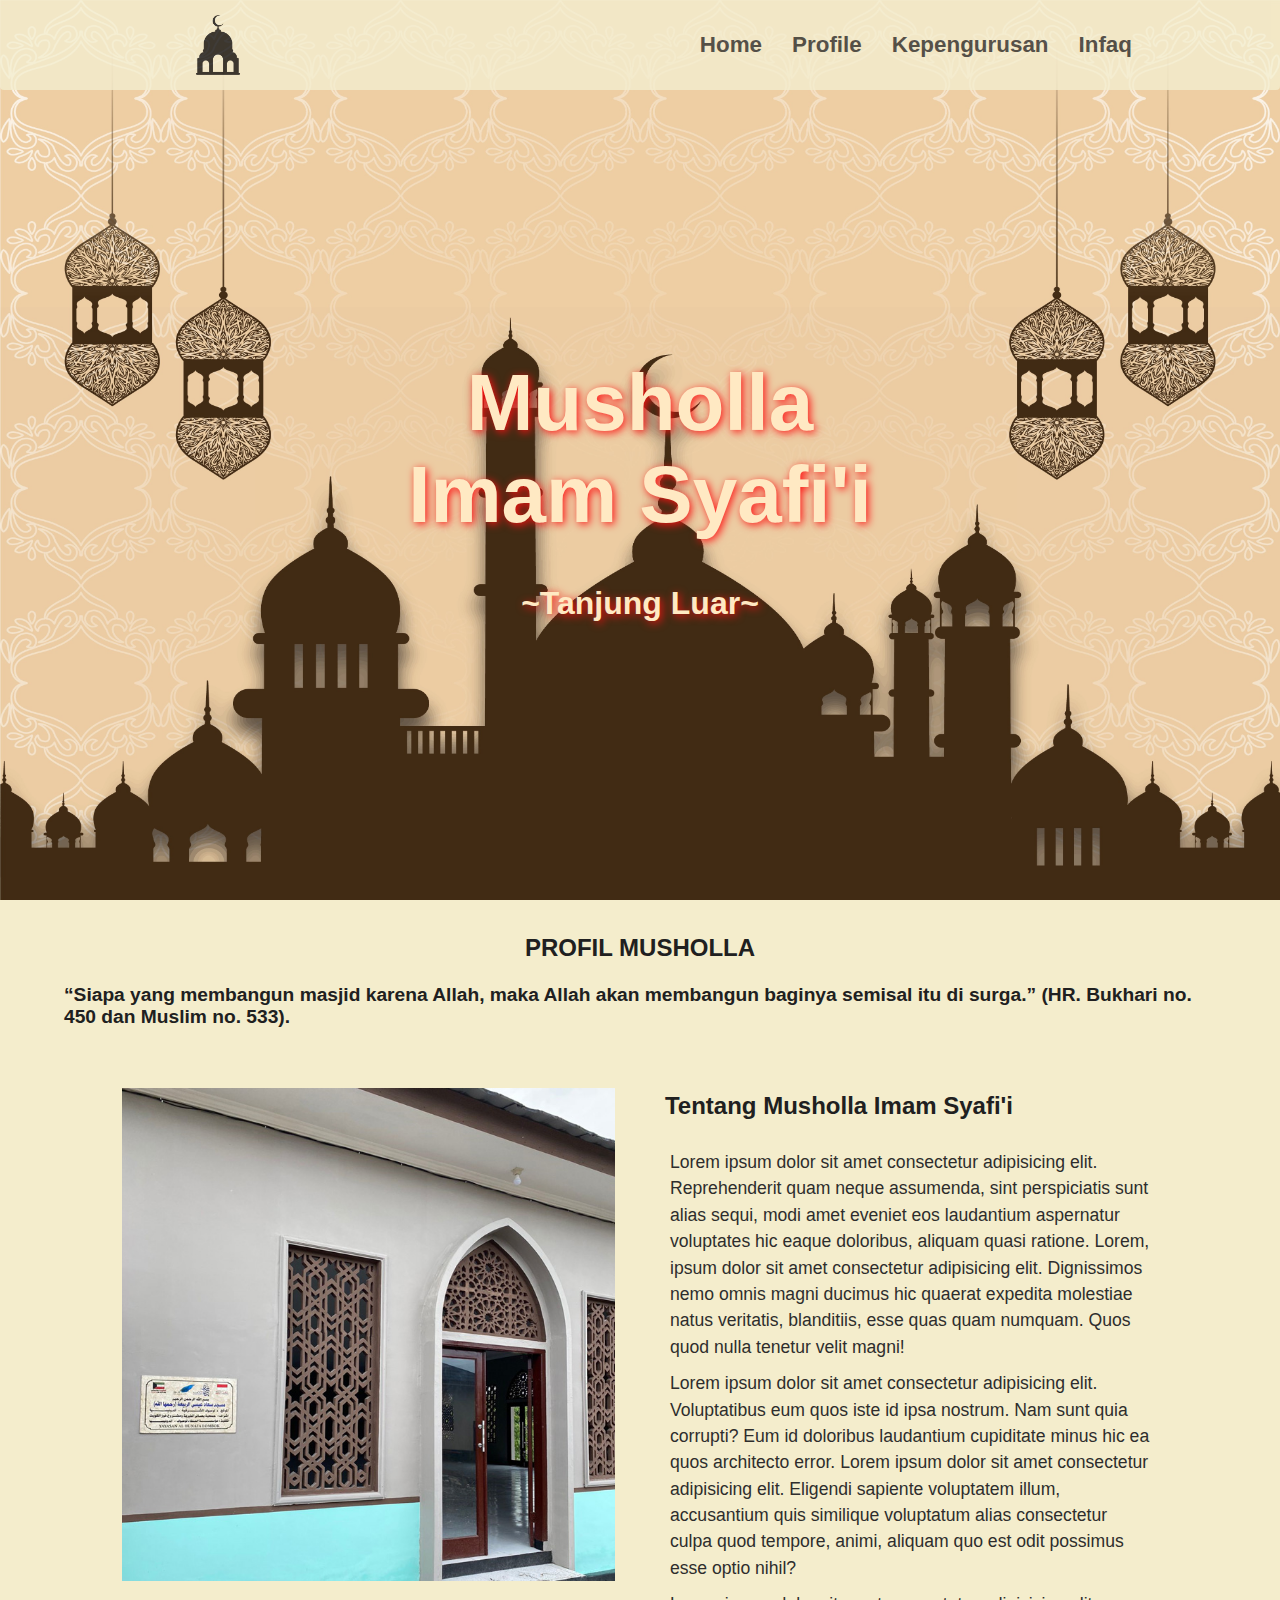
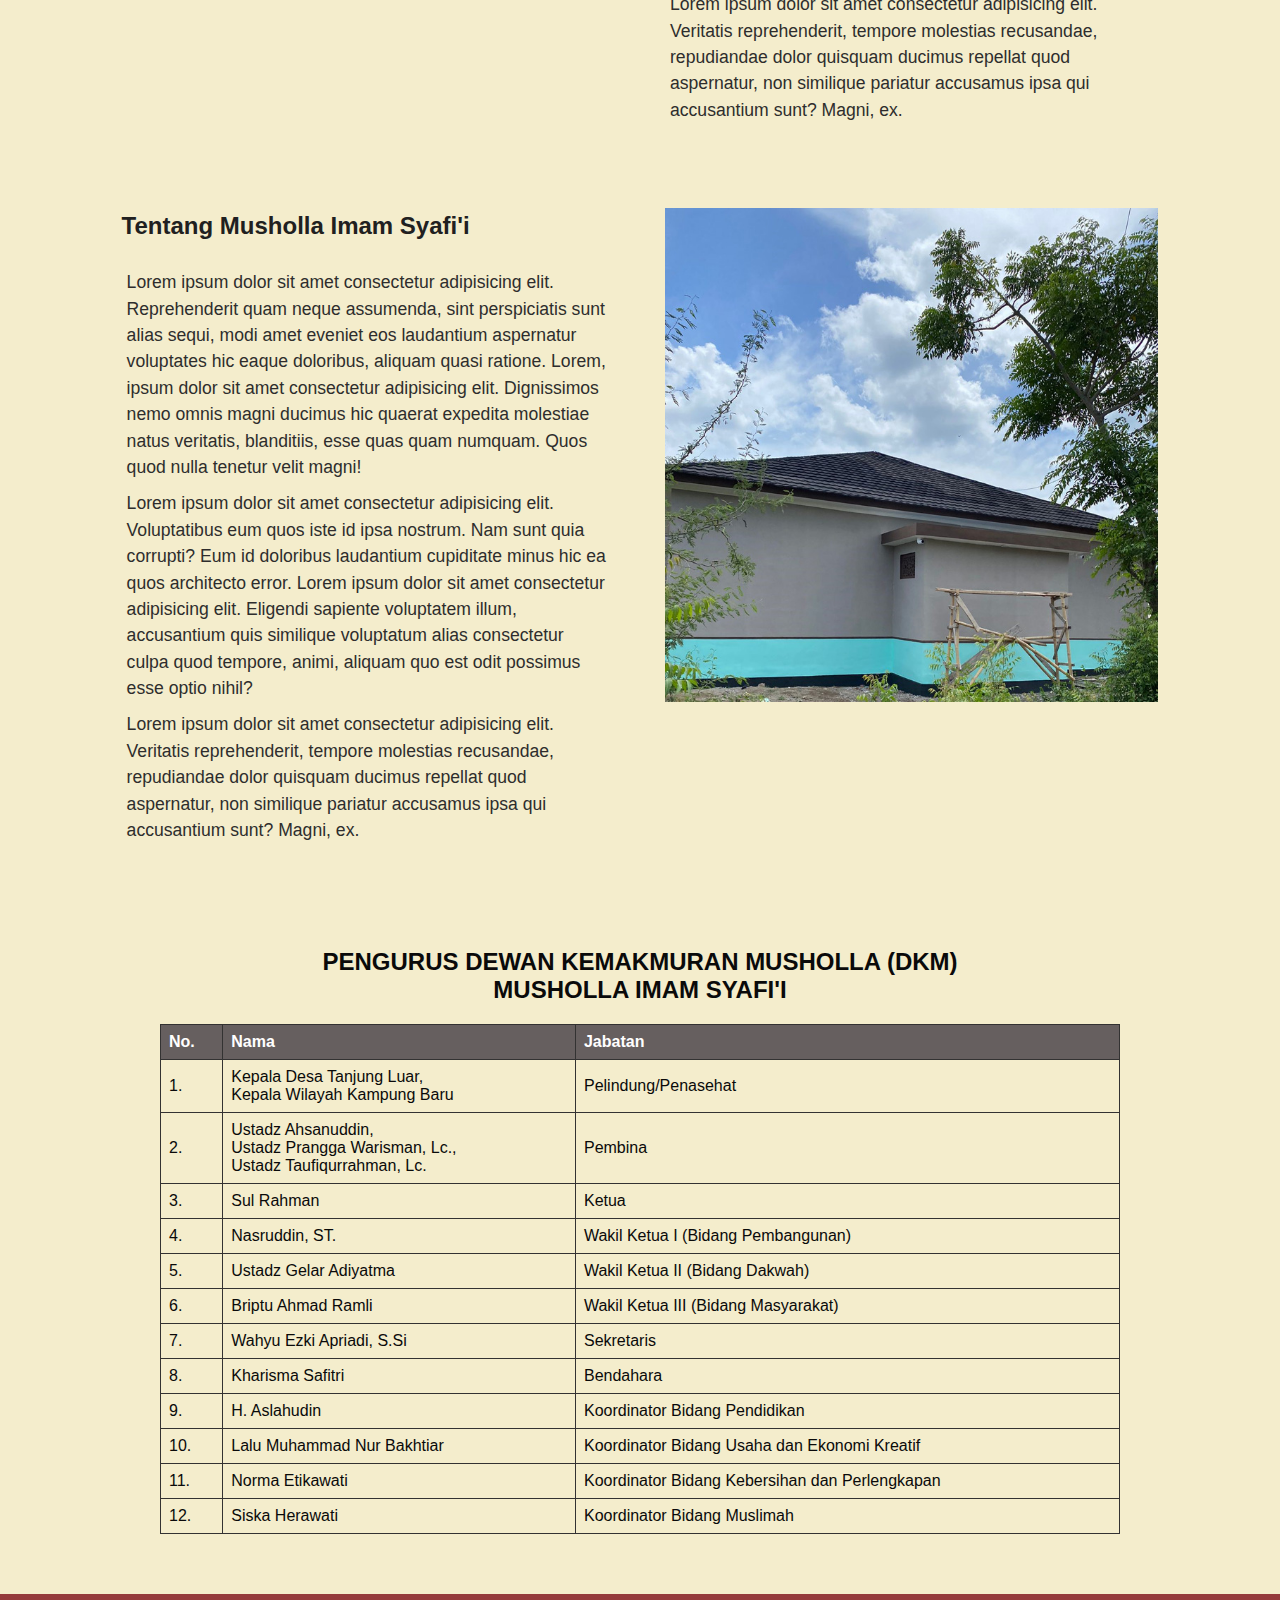
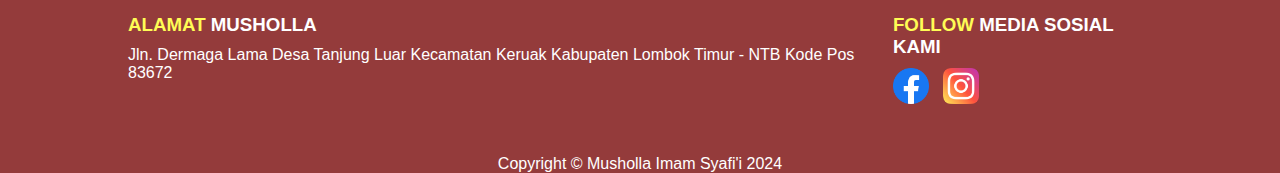
==== index.html @ 95fc68cf "Memulai projek dan menambahkan file-file projek yang telah dibuat sebelumnya" ====
<!DOCTYPE html>
<html lang="en">
<head>
    <meta charset="UTF-8">
    <meta name="viewport" content="width=device-width, initial-scale=1.0">
    <title>Musholla Imam Syafi'i</title>
    <link rel="stylesheet" href="style.css">
</head>
<body>
    <header id="home">
        <div class="container">
            <div class="nav-container">
                <ul class="menu">
                    <li class="icon"><img src="img/logo_masjid.png" alt="Logo"></li>
                    <li class="bar"><a href="#home">Home</a></li>
                    <li class="bar"><a href="#profile">Profile
                    </a></li>
                    <li class="bar"><a href="#pengurus">Kepengurusan</a></li>
                    <li class="bar"><a href="donasi.html">Infaq</a></li>
                    <li class="tombol">&#9776;</li>
                </ul>

            </div>
            
            <div class="title">
                <h1>
                    Musholla <br> Imam Syafi'i <br> <span>~Tanjung Luar~</span>
                </h1>
            </div>
        </div>
    </header>

    <section id="profile">
        <div class="content">
            <h2>PROFIL MUSHOLLA</h2> <br> 
                <p><span class="tx-h2">“Siapa yang membangun masjid karena Allah, maka Allah akan membangun baginya semisal itu di surga.” (HR. Bukhari no. 450 dan Muslim no. 533).</span></p>
            <div class="container2">
                <div class="col col-one">
                    <img src="img/img-mshl-Is.jpg" >
                </div>
                <div class="col col-two">
                    <h2 class="tx-h2-col2">
                        Tentang Musholla Imam Syafi'i
                    </h2>
                    <p>Lorem ipsum dolor sit amet consectetur adipisicing elit. Reprehenderit quam neque assumenda, sint perspiciatis sunt alias sequi, modi amet eveniet eos laudantium aspernatur voluptates hic eaque doloribus, aliquam quasi ratione. Lorem, ipsum dolor sit amet consectetur adipisicing elit. Dignissimos nemo omnis magni ducimus hic quaerat expedita molestiae natus veritatis, blanditiis, esse quas quam numquam. Quos quod nulla tenetur velit magni!</p>
                    <p>Lorem ipsum dolor sit amet consectetur adipisicing elit. Voluptatibus eum quos iste id ipsa nostrum. Nam sunt quia corrupti? Eum id doloribus laudantium cupiditate minus hic ea quos architecto error. Lorem ipsum dolor sit amet consectetur adipisicing elit. Eligendi sapiente voluptatem illum, accusantium quis similique voluptatum alias consectetur culpa quod tempore, animi, aliquam quo est odit possimus esse optio nihil?</p>
                    <p>Lorem ipsum dolor sit amet consectetur adipisicing elit. Veritatis reprehenderit, tempore molestias recusandae, repudiandae dolor quisquam ducimus repellat quod aspernatur, non similique pariatur accusamus ipsa qui accusantium sunt? Magni, ex.</p>
                </div>
                <div class="col col-three">
                    <h2 class="tx-h2-col3">
                        Tentang Musholla Imam Syafi'i
                    </h2>
                    <p>Lorem ipsum dolor sit amet consectetur adipisicing elit. Reprehenderit quam neque assumenda, sint perspiciatis sunt alias sequi, modi amet eveniet eos laudantium aspernatur voluptates hic eaque doloribus, aliquam quasi ratione. Lorem, ipsum dolor sit amet consectetur adipisicing elit. Dignissimos nemo omnis magni ducimus hic quaerat expedita molestiae natus veritatis, blanditiis, esse quas quam numquam. Quos quod nulla tenetur velit magni!</p>
                    <p>Lorem ipsum dolor sit amet consectetur adipisicing elit. Voluptatibus eum quos iste id ipsa nostrum. Nam sunt quia corrupti? Eum id doloribus laudantium cupiditate minus hic ea quos architecto error. Lorem ipsum dolor sit amet consectetur adipisicing elit. Eligendi sapiente voluptatem illum, accusantium quis similique voluptatum alias consectetur culpa quod tempore, animi, aliquam quo est odit possimus esse optio nihil?</p>
                    <p>Lorem ipsum dolor sit amet consectetur adipisicing elit. Veritatis reprehenderit, tempore molestias recusandae, repudiandae dolor quisquam ducimus repellat quod aspernatur, non similique pariatur accusamus ipsa qui accusantium sunt? Magni, ex.</p>
                </div>
                <div class="col col-four">
                    <img src="img/img-mshl-IS2.jpg" >
                </div>
            </div>
        </div>
    </section>

    <section id="pengurus">
        <div class="container3">
            <h2>
                PENGURUS DEWAN KEMAKMURAN MUSHOLLA (DKM)
                <br> MUSHOLLA IMAM SYAFI'I
            </h2>
            <table>
                <tr>
                    <th>No.</th>
                    <th>Nama</th>
                    <th>Jabatan</th>
                </tr>
                <tr>
                    <td>1.</td>
                    <td>Kepala Desa Tanjung Luar, <br>Kepala Wilayah Kampung Baru</td>
                    <td>Pelindung/Penasehat</td>
                </tr>
                <tr>
                    <td>2.</td>
                    <td>Ustadz Ahsanuddin, <br>
                        Ustadz Prangga Warisman, Lc.,<br>
                        Ustadz Taufiqurrahman, Lc.
                    </td>
                    <td>Pembina</td>
                </tr>
                <tr>
                    <td>3.</td>
                    <td>Sul Rahman</td>
                    <td>Ketua</td>
                </tr>
                <tr>
                    <td>4.</td>
                    <td>Nasruddin, ST.</td>
                    <td>Wakil Ketua I (Bidang Pembangunan)</td>
                </tr>
                <tr>
                    <td>5.</td>
                    <td>Ustadz Gelar Adiyatma</td>
                    <td>Wakil Ketua II (Bidang Dakwah)</td>
                </tr>
                <tr>
                    <td>6.</td>
                    <td>Briptu Ahmad Ramli</td>
                    <td>Wakil Ketua III (Bidang Masyarakat)</td>
                </tr>
                <tr>
                    <td>7.</td>
                    <td>Wahyu Ezki Apriadi, S.Si</td>
                    <td>Sekretaris</td>
                </tr>
                <tr>
                    <td>8.</td>
                    <td>Kharisma Safitri</td>
                    <td>Bendahara</td>
                </tr>
                <tr>
                    <td>9.</td>
                    <td>H. Aslahudin</td>
                    <td>Koordinator Bidang Pendidikan</td>
                </tr>
                <tr>
                    <td>10.</td>
                    <td>Lalu Muhammad Nur Bakhtiar</td>
                    <td>Koordinator Bidang Usaha dan Ekonomi Kreatif</td>
                </tr>
                <tr>
                    <td>11.</td>
                    <td>Norma Etikawati</td>
                    <td>Koordinator Bidang Kebersihan dan Perlengkapan</td>
                </tr>
                <tr>
                    <td>12.</td>
                    <td>Siska Herawati</td>
                    <td>Koordinator Bidang Muslimah</td>
                </tr>
            </table>
        </div>
    </section>

    <footer>
        <div class="container5">
            <div class="address">
                <h3><em>Alamat</em> Musholla</h3>
                <p>Jln. Dermaga Lama Desa Tanjung Luar Kecamatan Keruak
                    Kabupaten Lombok Timur - NTB Kode Pos 83672</p>
            </div>
            <div class="sosmed">
                <h3><em>Follow</em> Media Sosial Kami</h3>
                <div class="img-sosmed">
                    <a href="https://www.facebook.com/tanjungluar.mengaji/?locale=id_ID"><img src="img/facebook_5968764.png" alt="Facebook"></a>
                    <a href="https://www.instagram.com/tanjungluar_mengaji/?hl=en"><img src="img/instagram_2111463.png" alt="Instagram"></a>
                </div>
            </div>
        </div>
        <p class="copyright">Copyright &#169 Musholla Imam Syafi'i 2024</p>
    </footer>
    

    <script src="script.js"></script>
</body>
</html>
---- style.css ----
@import url('https://fonts.googleapis.com/css2?family=Poppins:ital,wght@0,100;0,200;0,300;0,400;0,500;0,600;0,700;0,800;0,900;1,100;1,200;1,300;1,400;1,500;1,600;1,700;1,800;1,900&display=swap');

* {
  margin: 0;
  padding: 0;
  font-family: Arial, Helvetica, sans-serif;
  scroll-behavior: smooth;
  box-sizing: border-box;
}

:root{
  --bg-all : #5F5D9C;
  --bg-alt : #6196A6;
  --tx-col : #A4CE95;
  --tx-col-alt : #F4EDCC;
}


.container{
  min-height: 100vh;
  background-image: url("img/8334.jpg");
  background-repeat: no-repeat;
  background-size: 100% 100%;
  /* height: 100vh; */
  margin: auto;
  position: relative;
  opacity: 0.93;
  display: flex;
  flex-direction: column;
}


.container .title{
  text-align: center;
  margin: auto;
  font-family: "Poppins", sans-serif;
  color: rgb(255, 232, 191);
  text-shadow: 2px 2px 8px #FF0000;
}

.container .title{
  font-size: 2.5rem;
}

.container .title h1 span{
  font-size: 2rem;
}


.nav-container{
  max-width: 100%;
  height: 90px;
  background-color: var(--tx-col-alt);
  opacity: 0.8;
  display: flex;
  position: relative;
  border-radius: 0px 0px 4px 4px;
}

.nav-container ul img{
  max-width: 80px;
  height: auto;
  display: block;
  margin-left: 40px;
  
}

.nav-container ul{
  width: 80%;
  margin: auto;
  line-height: 80px;
  display: flex;
  flex-direction: row;
  justify-content: start;
  align-items: center;
}

.nav-container ul li{
  margin: 0px 10px;
  font-weight: bold;
  list-style: none;
  color: #494141;
  font-size: 1.4rem;
  margin-right: 20px;
}

.tombol{
	display: none;
	color: #494141;
	font-size: 14pt;			
}
 
.tombol:hover{
	cursor: pointer;
}

.nav-container ul li a{
  text-decoration: none;
  color: #202020;
}

.nav-container ul li.icon{
  flex-basis: 60%;
}

.nav-container ul li.bar{
  cursor: pointer;
}

.nav-container ul li a:hover{
  color: #747373;
}


section#profile{
  background-color: var(--tx-col-alt);
  box-sizing: border-box;
}

section .content{
  /* height: 100vh; */
  width: 90%;
  margin: auto;
}

.container2{
  width: 90%;
  margin: auto;
  padding-top: 60px;
  padding-bottom: 60px;
  display: grid;
  grid-template-columns: 1fr 1fr;
  grid-template-rows: 1fr 1fr;
  gap: 80px 50px;
}

/* .container2 .col{
  
} */

.container2 .col img{
  object-fit: cover;
  width: 100%;
  height: auto;
}


.content .container2 p{
  color: #2e2d2d;
  font-size: 1.1rem;
  line-height: 1.5;
  padding: 5px;
  font-weight: 400;
  text-align: left;
}

.content .container2 h3{
  text-align: left;
  color: #383030;
  padding: 5px;
  font-weight: bold;
}

.content h2{
  text-align: center;
  padding-top: 30px;
  line-height: 1.5;
  color: var(--tx-col-alt);
  font-weight: 900;
  color: #202020;
  width: 90%;
  margin: 0px auto;
}

.content p .tx-h2{
  font-size: 1.2em;
  font-weight: bold;
  color: #202020;
  width: 80%;
  margin: 0px auto;
  text-align: center;
}

.col-two .tx-h2-col2{
  padding-bottom: 20px;
  margin: 0px;
  text-align: left;
  padding-top: 0px;
}
.col-three .tx-h2-col3{
  padding-bottom: 20px;
  margin: 0px;
  text-align: left;
  padding-top: 0px;
}

section#pengurus{
  background-color: #F4EDCC;
}

.container3{
  /* height: 100vh; */
  padding: 40px;

}

.container3 h2{
  text-align: center;
  font-weight: bold;
  color: #0a0a0a;
}

table {
  margin: 20px auto;
  color: #0a0a0a;
  font-family: arial, sans-serif;
  border-collapse: collapse;
  width: 80% !important;
  /* box-shadow: 2px 2px 8px #755b03; */
  
}

td, th {
  border: 1px solid #333232;
  text-align: left;
  padding: 8px;
}

tr:nth-child(1) {
  background-color: #665f5f;
  color: #fffefe;
}

section#infaq{
  /* background-image: linear-gradient(rgba(163, 163, 163, 0.5), rgba(0, 0, 0, 0.5)), url("img/5540930.jpg");
  background-size: 100% 100%; */
  background-color: var(--tx-col-alt);
}


.container4{
  width: 80%;
  margin: auto;
  padding-top: 20px;
  padding-bottom: 20px;
  display: grid;
  grid-template-columns: 1fr 1fr;
  /* grid-template-areas: ; */
  gap: 0px 40px;
  
}

.container4 .poster img{
  object-fit: cover;
  max-width: 100%;
  height: 100%;
  border-radius: 5px;
}

.container4 .poster{
  grid-column: 2;
  grid-row: 1 / span 2;
}

.container4 .tx-main, .acc-copy{
  color: rgb(44, 44, 44);
  width: 80%;
}

.container4 .tx-main h2,p{
  font-family: Arial, Helvetica, sans-serif;
}

.container4 .tx-main .h2-infq{
  font-size: 4.6rem;
  text-shadow: 2px 2px 8px #636363;
}

.container4 .tx-main .h2-infq em{
  color: var(--bg-all);
}

.container4 .tx-main {
  border-radius: 10px;
  width: 100%;
  height: 100%;
  /* background-color: rgb(0, 225, 255);
  background-image: linear-gradient(to bottom right, rgba(162, 168, 168, 0.726), rgb(44, 179, 78)); */
}

.container4 .tx-main p{
  font-size: 1.6rem;
  line-height: 1.5;
}

.container4 .acc-copy{
  font-size: 1.5rem;
  font-weight: bolder;
}

.button-80 {
  background: #dad9d9;
  backface-visibility: hidden;
  border-radius: .375rem;
  border-style: solid;
  border-width: .125rem;
  box-sizing: border-box;
  color: #212121;
  cursor: pointer;
  display: inline-block;
  font-family: Circular,Helvetica,sans-serif;
  font-size: 1.125rem;
  font-weight: 700;
  letter-spacing: -.01em;
  line-height: 1.3;
  padding: .875rem 1.125rem;
  position: relative;
  text-align: left;
  text-decoration: none;
  transform: translateZ(0) scale(1);
  transition: transform .2s;
  user-select: none;
  -webkit-user-select: none;
  touch-action: manipulation;
}

.button-80:not(:disabled):hover {
  transform: scale(1.05);
}

.button-80:not(:disabled):hover:active {
  transform: scale(1.05) translateY(.125rem);
}

.button-80:focus {
  outline: 0 solid transparent;
}

.button-80:focus:before {
  content: "";
  left: calc(-1*.375rem);
  pointer-events: none;
  position: absolute;
  top: calc(-1*.375rem);
  transition: border-radius;
  user-select: none;
}

.button-80:focus:not(:focus-visible) {
  outline: 0 solid transparent;
}

.button-80:focus:not(:focus-visible):before {
  border-width: 0;
}

.button-80:not(:disabled):active {
  transform: translateY(.125rem);
}

footer{
  background-color: #943b3b;
  height: 150px;
  width: 100%;
  box-sizing: border-box;
}

.container5{
  width: 80%;
  margin: auto;
  padding: 20px 0px;
  display: flex;
  flex-direction: row;
  column-gap: 30px;
  color: rgb(255, 255, 255);
  box-sizing: border-box;
}

footer p.copyright{
  background-color: #943b3b ;
  padding-top: calc(100vh - 97vh);
  box-sizing: border-box; 
  text-align: center;
  color: rgb(255, 255, 255);
}

.container5 h3{
  text-transform: uppercase;
  padding-bottom: 10px;
}

.container5 h3 em{
  color: rgb(255, 252, 85);
  font-style: normal;
}

.img-sosmed img{
  max-width: 36px;
  cursor: pointer;
  margin-right: 10px;
  /* padding-right: 20px; */
}



/* Responsive */

 /* Extra small devices (phones, 600px and down) */
 @media screen and (max-width: 600px) {
    
    body{
      background-color:  #943b3b;
    }
    /* Navbar */
    ul.menu{
      width: 100%;
      justify-content: end;
    }

    .nav-container ul li.icon{
      flex-basis: 100%;
    }

    .nav-container ul img {
      margin-left: 0px;
    }

    .nav-container .menu.aktif .bar{
      display: flex;
      flex-direction: column;
      padding: 0px;
    }

    .nav-container .menu.aktif{
      display: flex;
      flex-direction: column;
      background-color: var(--tx-col-alt);
    }

    .nav-container .menu .bar{
      display: none;
    }

    .nav-container .menu .tombol{
      display: block;
    }

    
    /* Section 2 */

    .container2{ 
      grid-template-columns: repeat(1, 100%);
      grid-template-rows: auto; 
    }

    .container2 .col img {
      height: fit-content;
    }

    /* Section infaq */
    .container4{
      grid-template-columns: repeat(1, 100%);
      grid-template-rows: auto;
    }


    /* Footer */
    .container5{
      flex-direction: column;
      gap: 30px;
      text-align: center;
    }
    
  }
 /* Small devices (portrait tablets and large phones, 600px and up) */
 @media only screen and (max-width: 768px) {
  
  body{
    background-color:  #943b3b;
  }
  /* Navbar */
  ul.menu{
    width: 100%;
    justify-content: end;
  }

  .nav-container ul li.icon{
    flex-basis: 100%;
  }

  .nav-container ul img {
    margin-left: 0px;
  }

  .nav-container .menu.aktif .bar{
    display: flex;
    flex-direction: column;
    padding: 0px;
  }

  .nav-container .menu.aktif{
    display: flex;
    flex-direction: column;
    background-color: var(--tx-col-alt);
  }

  .nav-container .menu .bar{
    display: none;
  }

  .nav-container .menu .tombol{
    display: block;
  }

  
  /* Section 2 */

  .container2{ 
    grid-template-columns: repeat(1, 100%);
    grid-template-rows: auto; 
  }

  .container2 .col img {
    height: fit-content;
  }

  /* Section infaq */
  section#infaq .container4{
    grid-template-columns: repeat(1,100%);
    grid-template-rows: auto;
    gap: 20px 0px;
  }

  .container4 .poster{
    grid-column: 1;
  }


  /* Footer */
  .container5{
    flex-direction: column;
    gap: 30px;
    text-align: center;
  }

  .container4 .tx-main .h2-infq{
    font-size: 3.2rem;
  }
  .container4 .tx-main p{
    padding-top: 10px;
    font-size: 1rem;
  }

  .acc-copy p{
    font-size: 1.2rem;
  }
 }
 
@media only screen and (max-width: 360px) {
  .container3{
    /* overflow: auto; */
    box-sizing: border-box;
  }

  .container3 table{
    margin-left: -33px;
  }

}

 /* Medium devices (landscape tablets, 768px and up) */
 
 /* Large devices (laptops/desktops, 992px and up) */
 /* @media only screen and (min-width: 992px) {...} */
 
 /* Extra large devices (large laptops and desktops, 1200px and up) */
 /* @media only screen and (min-width: 1200px) {...}  */
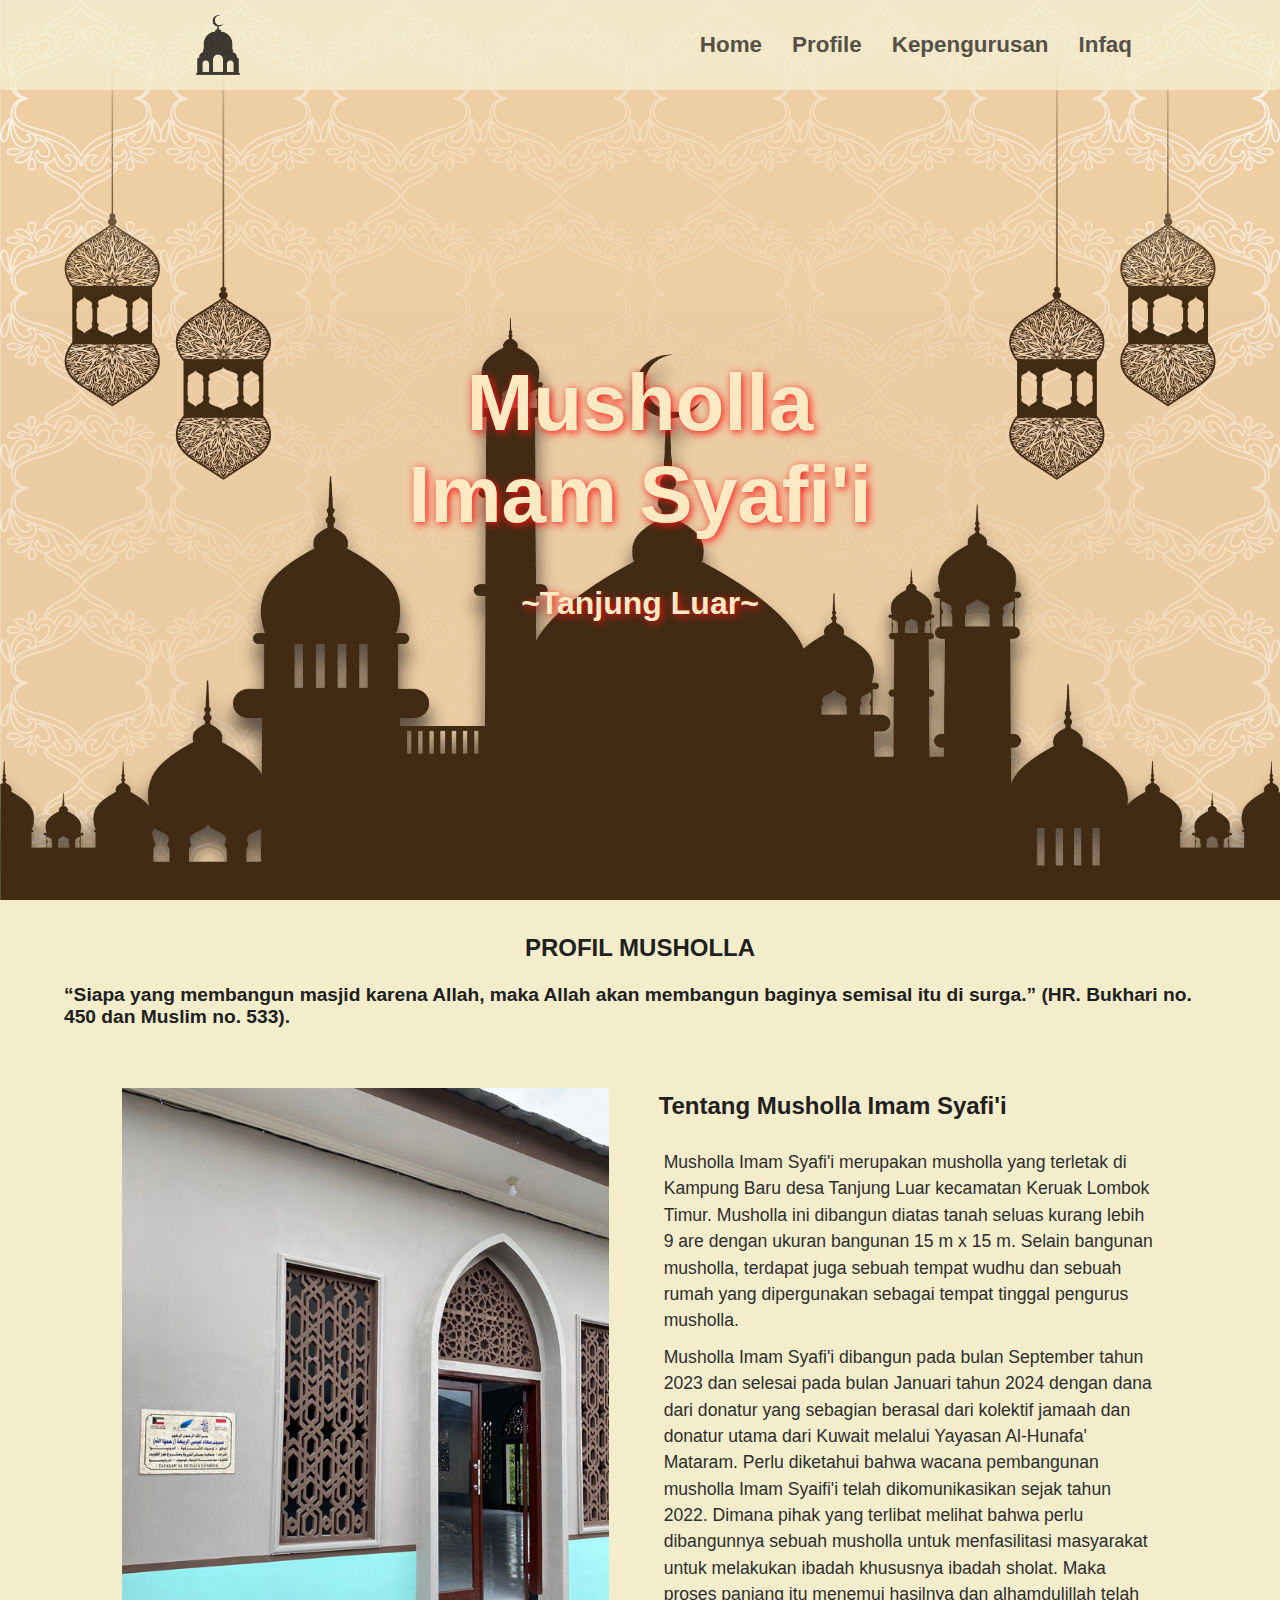
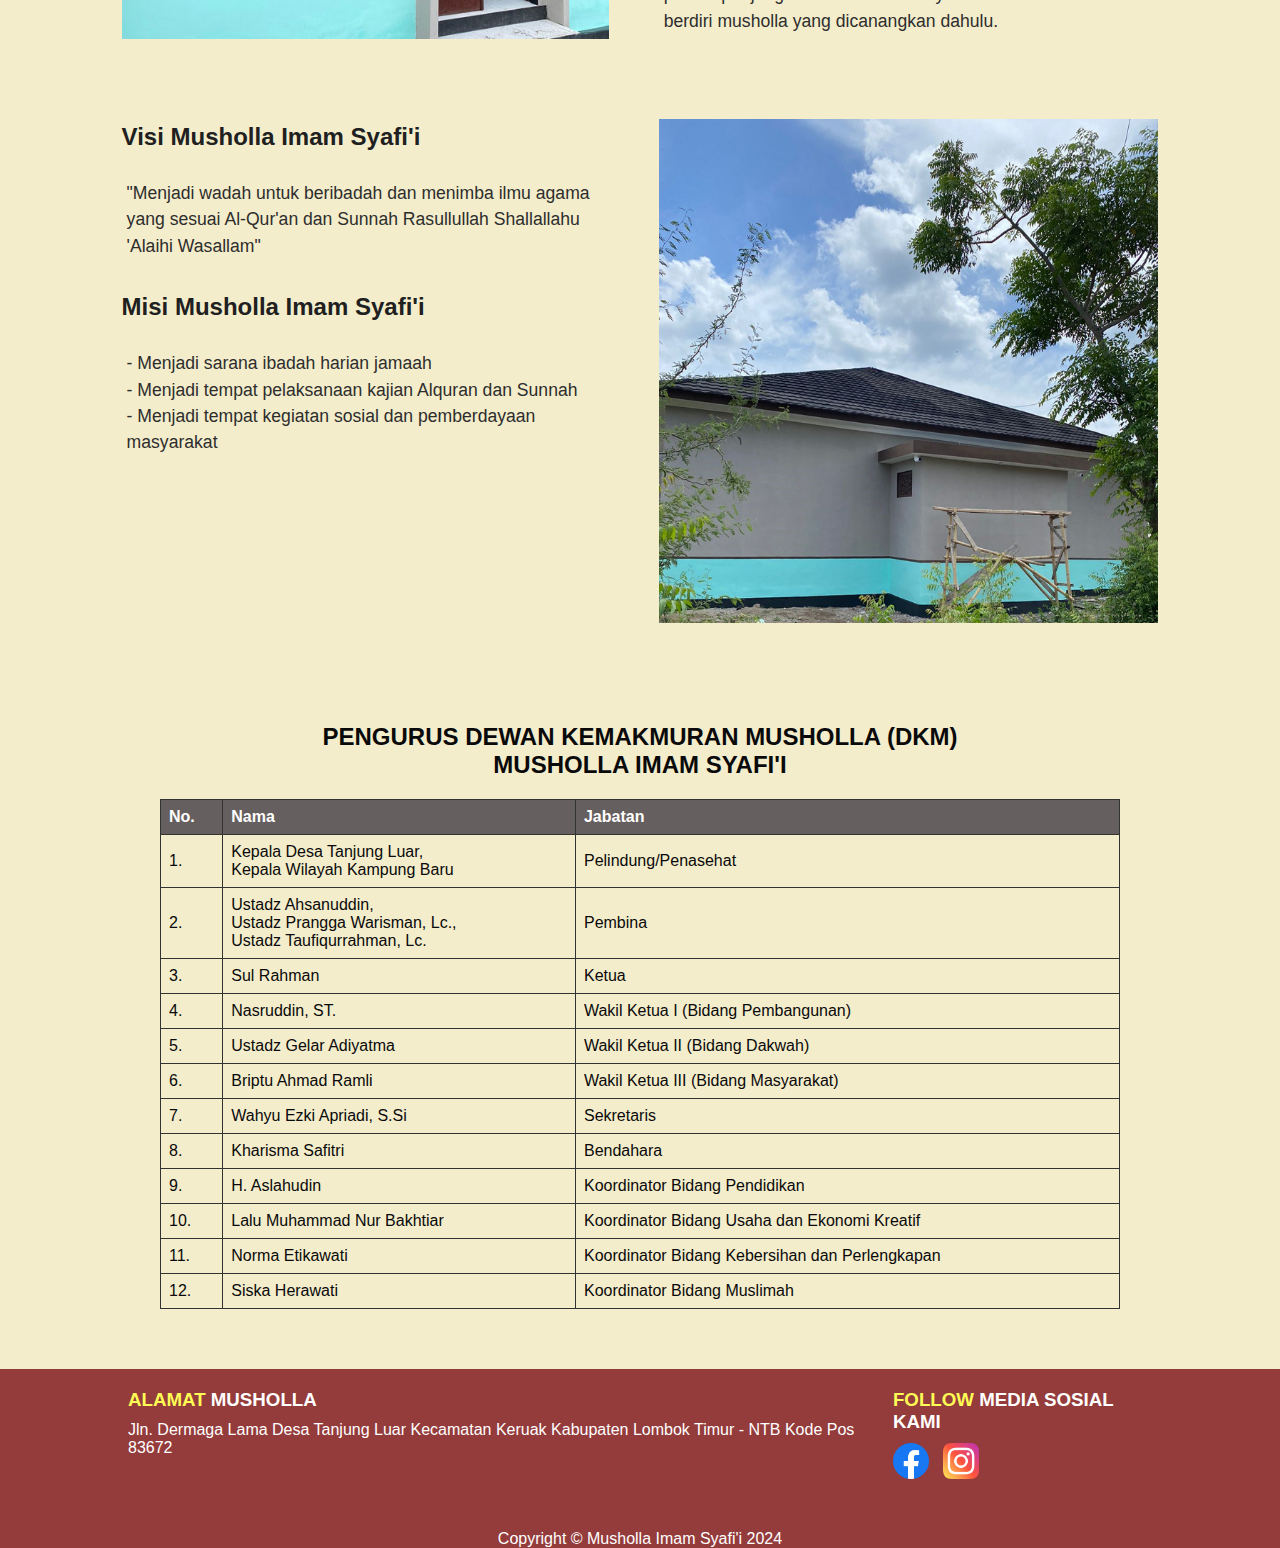
==== commit 8619cb40: "menambahkan konten pada bagian profile" ====
--- a/index.html
+++ b/index.html
@@ -42,17 +42,24 @@
                     <h2 class="tx-h2-col2">
                         Tentang Musholla Imam Syafi'i
                     </h2>
-                    <p>Lorem ipsum dolor sit amet consectetur adipisicing elit. Reprehenderit quam neque assumenda, sint perspiciatis sunt alias sequi, modi amet eveniet eos laudantium aspernatur voluptates hic eaque doloribus, aliquam quasi ratione. Lorem, ipsum dolor sit amet consectetur adipisicing elit. Dignissimos nemo omnis magni ducimus hic quaerat expedita molestiae natus veritatis, blanditiis, esse quas quam numquam. Quos quod nulla tenetur velit magni!</p>
-                    <p>Lorem ipsum dolor sit amet consectetur adipisicing elit. Voluptatibus eum quos iste id ipsa nostrum. Nam sunt quia corrupti? Eum id doloribus laudantium cupiditate minus hic ea quos architecto error. Lorem ipsum dolor sit amet consectetur adipisicing elit. Eligendi sapiente voluptatem illum, accusantium quis similique voluptatum alias consectetur culpa quod tempore, animi, aliquam quo est odit possimus esse optio nihil?</p>
-                    <p>Lorem ipsum dolor sit amet consectetur adipisicing elit. Veritatis reprehenderit, tempore molestias recusandae, repudiandae dolor quisquam ducimus repellat quod aspernatur, non similique pariatur accusamus ipsa qui accusantium sunt? Magni, ex.</p>
+                    <p>Musholla Imam Syafi'i merupakan musholla yang terletak di Kampung Baru desa Tanjung Luar kecamatan 
+                        Keruak Lombok Timur. Musholla ini dibangun diatas tanah seluas kurang lebih 9 are dengan ukuran bangunan 15 m x 15 m. Selain bangunan musholla, terdapat juga sebuah tempat wudhu dan sebuah rumah yang dipergunakan sebagai tempat tinggal pengurus musholla. </p>
+                    <p>Musholla Imam Syafi'i dibangun pada bulan September tahun 2023 dan selesai pada bulan Januari tahun 2024 dengan dana dari donatur yang sebagian berasal dari kolektif jamaah dan donatur utama dari Kuwait melalui Yayasan Al-Hunafa' Mataram. Perlu diketahui bahwa wacana pembangunan musholla Imam Syaifi'i telah dikomunikasikan sejak tahun 2022. Dimana pihak yang terlibat melihat bahwa perlu dibangunnya sebuah musholla untuk menfasilitasi masyarakat untuk melakukan ibadah khususnya ibadah sholat. Maka proses panjang itu menemui hasilnya dan alhamdulillah telah berdiri musholla  yang dicanangkan dahulu.</p>
                 </div>
                 <div class="col col-three">
                     <h2 class="tx-h2-col3">
-                        Tentang Musholla Imam Syafi'i
+                        Visi Musholla Imam Syafi'i
                     </h2>
-                    <p>Lorem ipsum dolor sit amet consectetur adipisicing elit. Reprehenderit quam neque assumenda, sint perspiciatis sunt alias sequi, modi amet eveniet eos laudantium aspernatur voluptates hic eaque doloribus, aliquam quasi ratione. Lorem, ipsum dolor sit amet consectetur adipisicing elit. Dignissimos nemo omnis magni ducimus hic quaerat expedita molestiae natus veritatis, blanditiis, esse quas quam numquam. Quos quod nulla tenetur velit magni!</p>
-                    <p>Lorem ipsum dolor sit amet consectetur adipisicing elit. Voluptatibus eum quos iste id ipsa nostrum. Nam sunt quia corrupti? Eum id doloribus laudantium cupiditate minus hic ea quos architecto error. Lorem ipsum dolor sit amet consectetur adipisicing elit. Eligendi sapiente voluptatem illum, accusantium quis similique voluptatum alias consectetur culpa quod tempore, animi, aliquam quo est odit possimus esse optio nihil?</p>
-                    <p>Lorem ipsum dolor sit amet consectetur adipisicing elit. Veritatis reprehenderit, tempore molestias recusandae, repudiandae dolor quisquam ducimus repellat quod aspernatur, non similique pariatur accusamus ipsa qui accusantium sunt? Magni, ex.</p>
+                    <p>"Menjadi wadah untuk beribadah dan menimba ilmu agama yang sesuai Al-Qur'an dan Sunnah Rasullullah Shallallahu 'Alaihi Wasallam"</p>
+                    <h2 class="tx-h2-col3">
+                        Misi Musholla Imam Syafi'i
+                    </h2>
+                    <p>
+                        - Menjadi sarana ibadah harian jamaah <br>
+                        - Menjadi tempat pelaksanaan kajian Alquran dan Sunnah <br>
+                        - Menjadi tempat kegiatan sosial dan pemberdayaan masyarakat
+                    </p>
+                   
                 </div>
                 <div class="col col-four">
                     <img src="img/img-mshl-IS2.jpg" >
--- a/style.css
+++ b/style.css
@@ -128,9 +128,10 @@
   margin: auto;
   padding-top: 60px;
   padding-bottom: 60px;
+  box-sizing: border-box;
   display: grid;
-  grid-template-columns: 1fr 1fr;
-  grid-template-rows: 1fr 1fr;
+  grid-template-columns: auto auto;
+  /* grid-template-rows: 400px 400px; */
   gap: 80px 50px;
 }
 
@@ -139,9 +140,9 @@
 } */
 
 .container2 .col img{
-  object-fit: cover;
-  width: 100%;
-  height: auto;
+  /* object-fit: cover; */
+  max-width: 100%;
+  height: 100%;
 }
 
 
@@ -192,6 +193,10 @@
   margin: 0px;
   text-align: left;
   padding-top: 0px;
+}
+
+.content .container2 .col-three p{
+  padding-bottom: 30px;
 }
 
 section#pengurus{
@@ -522,7 +527,10 @@
 
   .container2 .col img {
     height: fit-content;
-  }
+    object-fit: cover;
+    width: 100%;
+  }
+  
 
   /* Section infaq */
   section#infaq .container4{
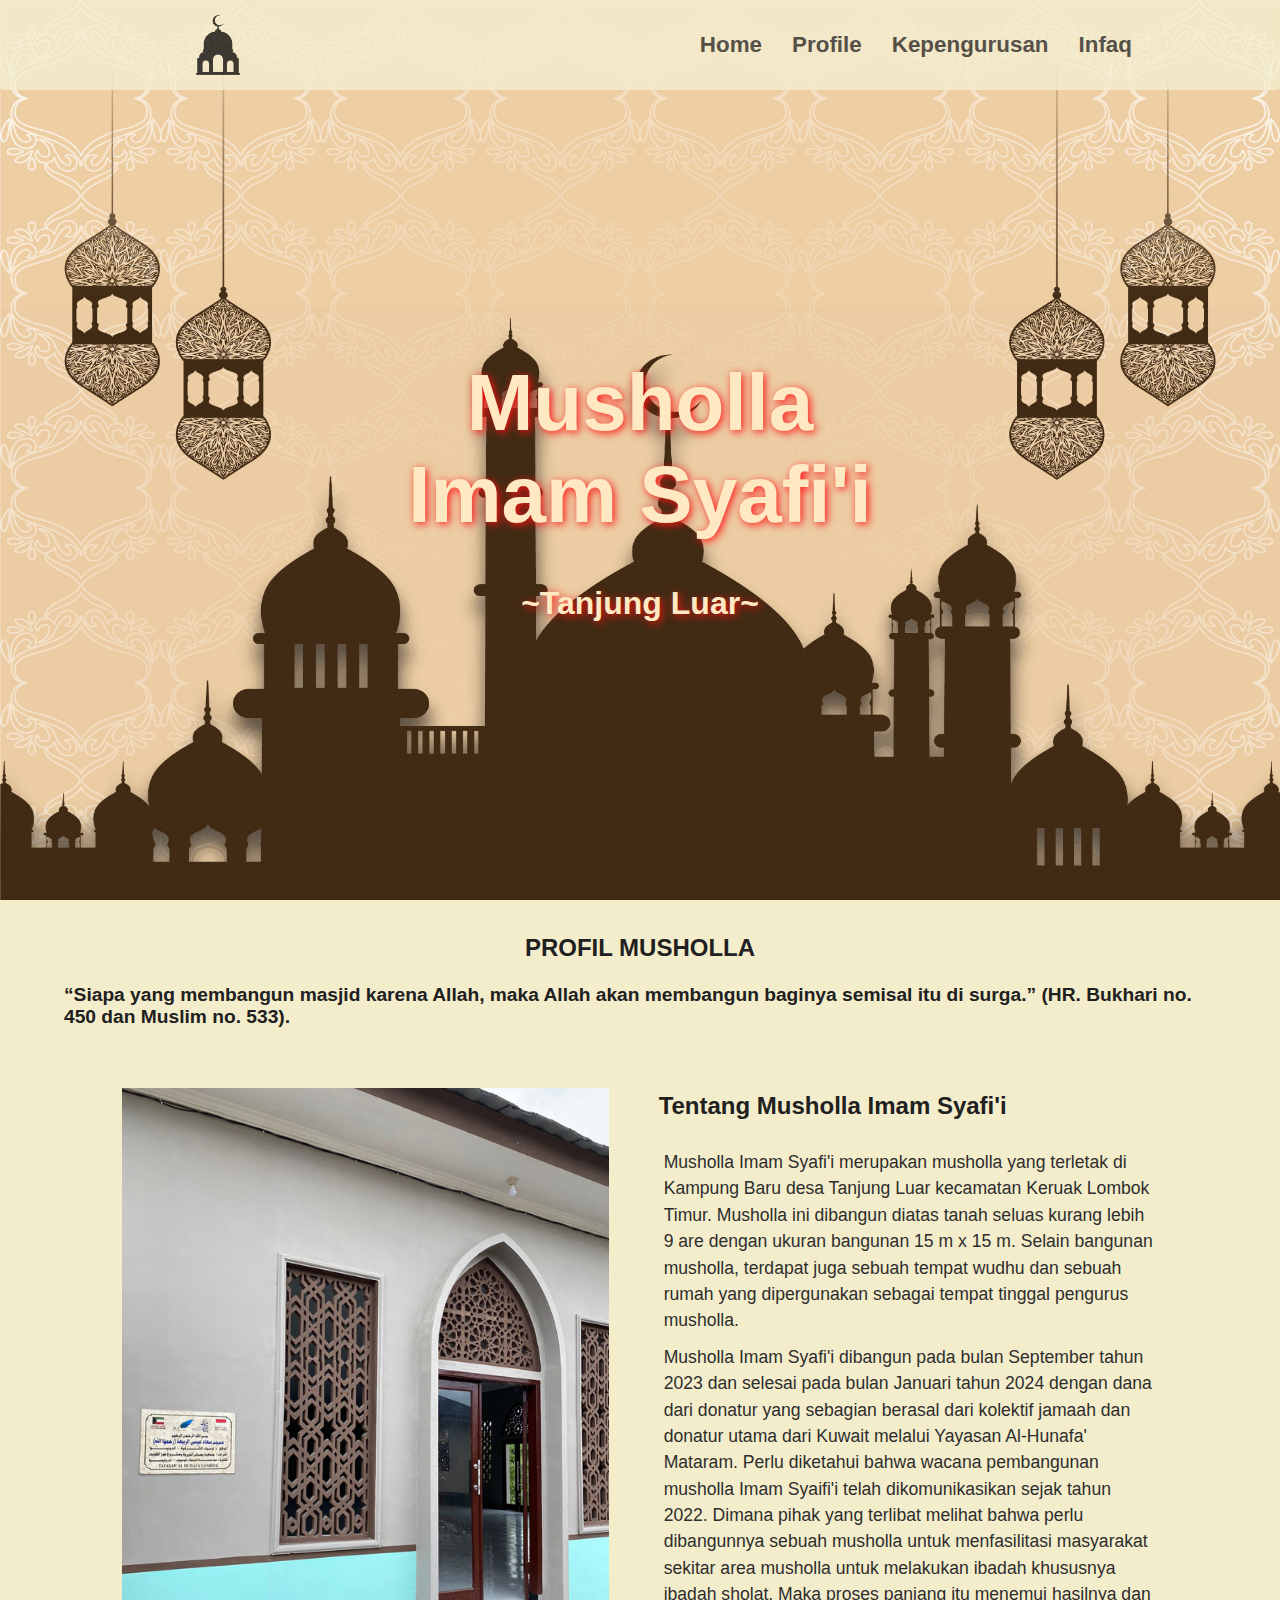
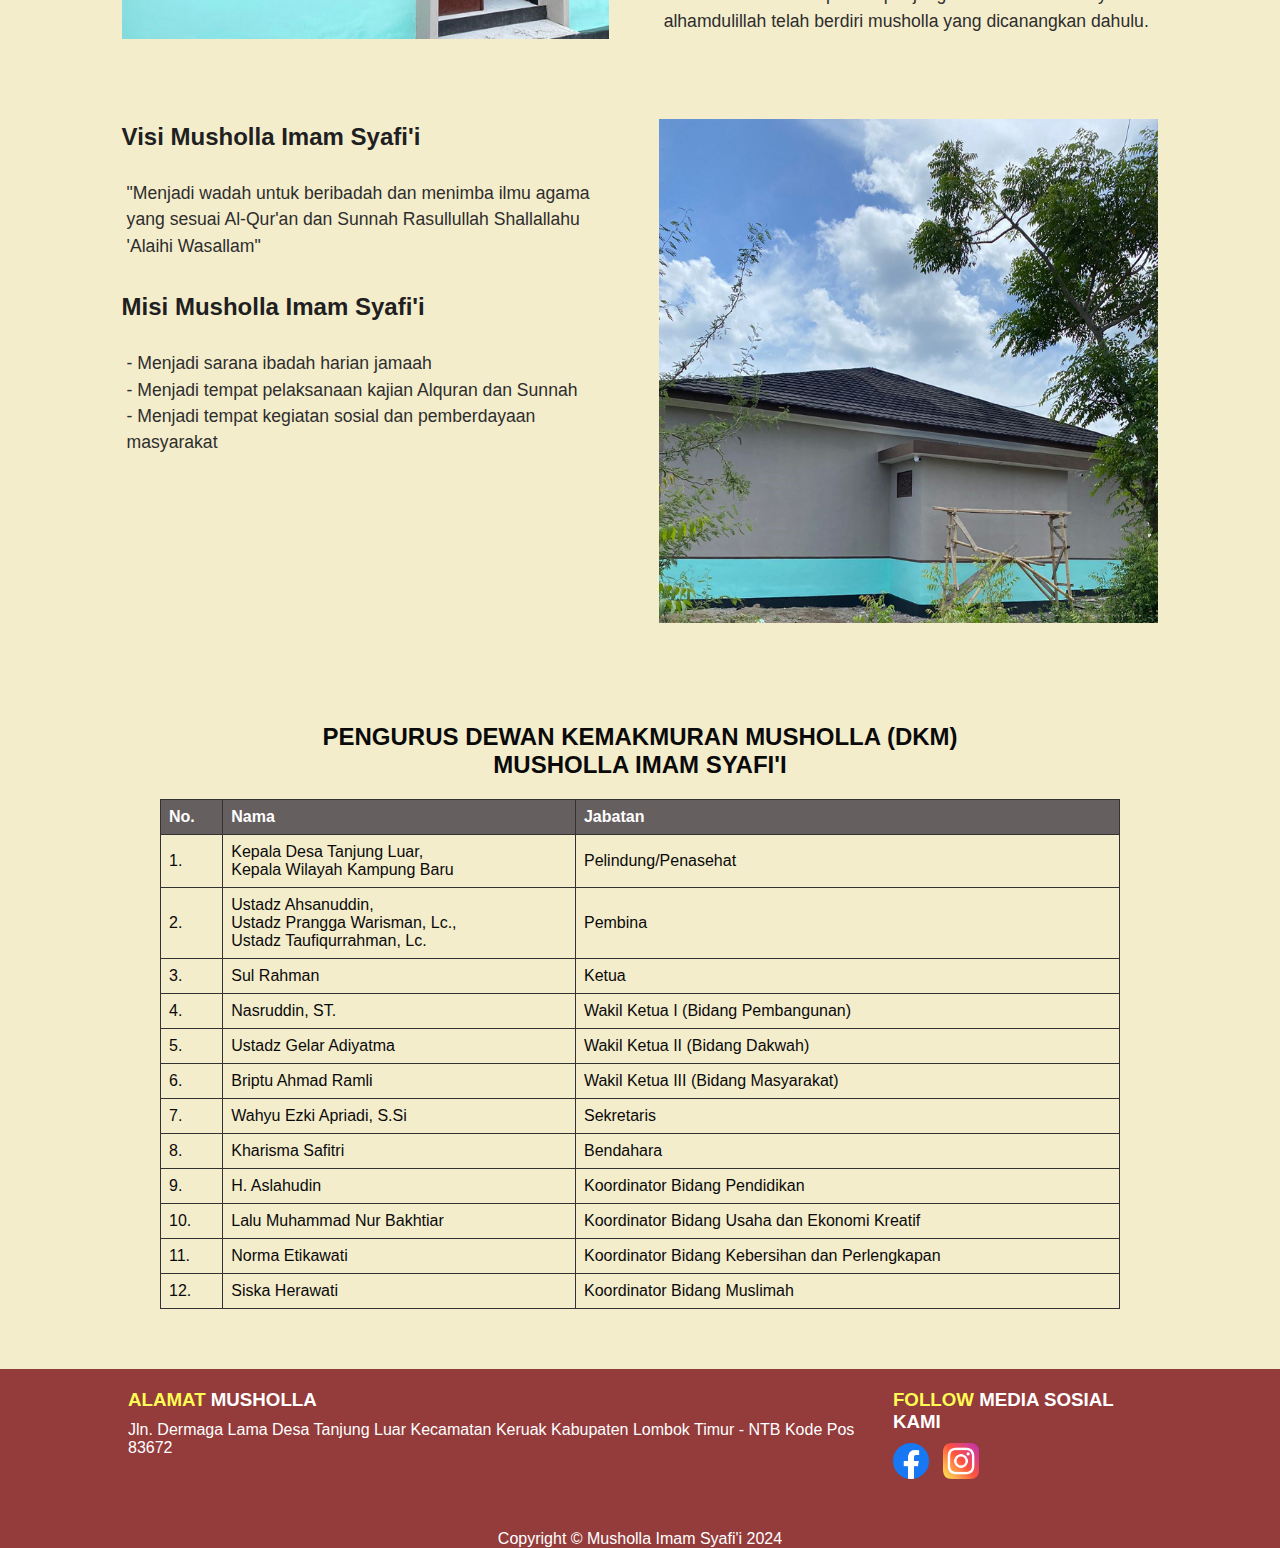
==== commit 4b82e722: "edit kecil konten profile" ====
--- a/index.html
+++ b/index.html
@@ -44,7 +44,7 @@
                     </h2>
                     <p>Musholla Imam Syafi'i merupakan musholla yang terletak di Kampung Baru desa Tanjung Luar kecamatan 
                         Keruak Lombok Timur. Musholla ini dibangun diatas tanah seluas kurang lebih 9 are dengan ukuran bangunan 15 m x 15 m. Selain bangunan musholla, terdapat juga sebuah tempat wudhu dan sebuah rumah yang dipergunakan sebagai tempat tinggal pengurus musholla. </p>
-                    <p>Musholla Imam Syafi'i dibangun pada bulan September tahun 2023 dan selesai pada bulan Januari tahun 2024 dengan dana dari donatur yang sebagian berasal dari kolektif jamaah dan donatur utama dari Kuwait melalui Yayasan Al-Hunafa' Mataram. Perlu diketahui bahwa wacana pembangunan musholla Imam Syaifi'i telah dikomunikasikan sejak tahun 2022. Dimana pihak yang terlibat melihat bahwa perlu dibangunnya sebuah musholla untuk menfasilitasi masyarakat untuk melakukan ibadah khususnya ibadah sholat. Maka proses panjang itu menemui hasilnya dan alhamdulillah telah berdiri musholla  yang dicanangkan dahulu.</p>
+                    <p>Musholla Imam Syafi'i dibangun pada bulan September tahun 2023 dan selesai pada bulan Januari tahun 2024 dengan dana dari donatur yang sebagian berasal dari kolektif jamaah dan donatur utama dari Kuwait melalui Yayasan Al-Hunafa' Mataram. Perlu diketahui bahwa wacana pembangunan musholla Imam Syaifi'i telah dikomunikasikan sejak tahun 2022. Dimana pihak yang terlibat melihat bahwa perlu dibangunnya sebuah musholla untuk menfasilitasi masyarakat sekitar area musholla untuk melakukan ibadah khususnya ibadah sholat. Maka proses panjang itu menemui hasilnya dan alhamdulillah telah berdiri musholla  yang dicanangkan dahulu.</p>
                 </div>
                 <div class="col col-three">
                     <h2 class="tx-h2-col3">
